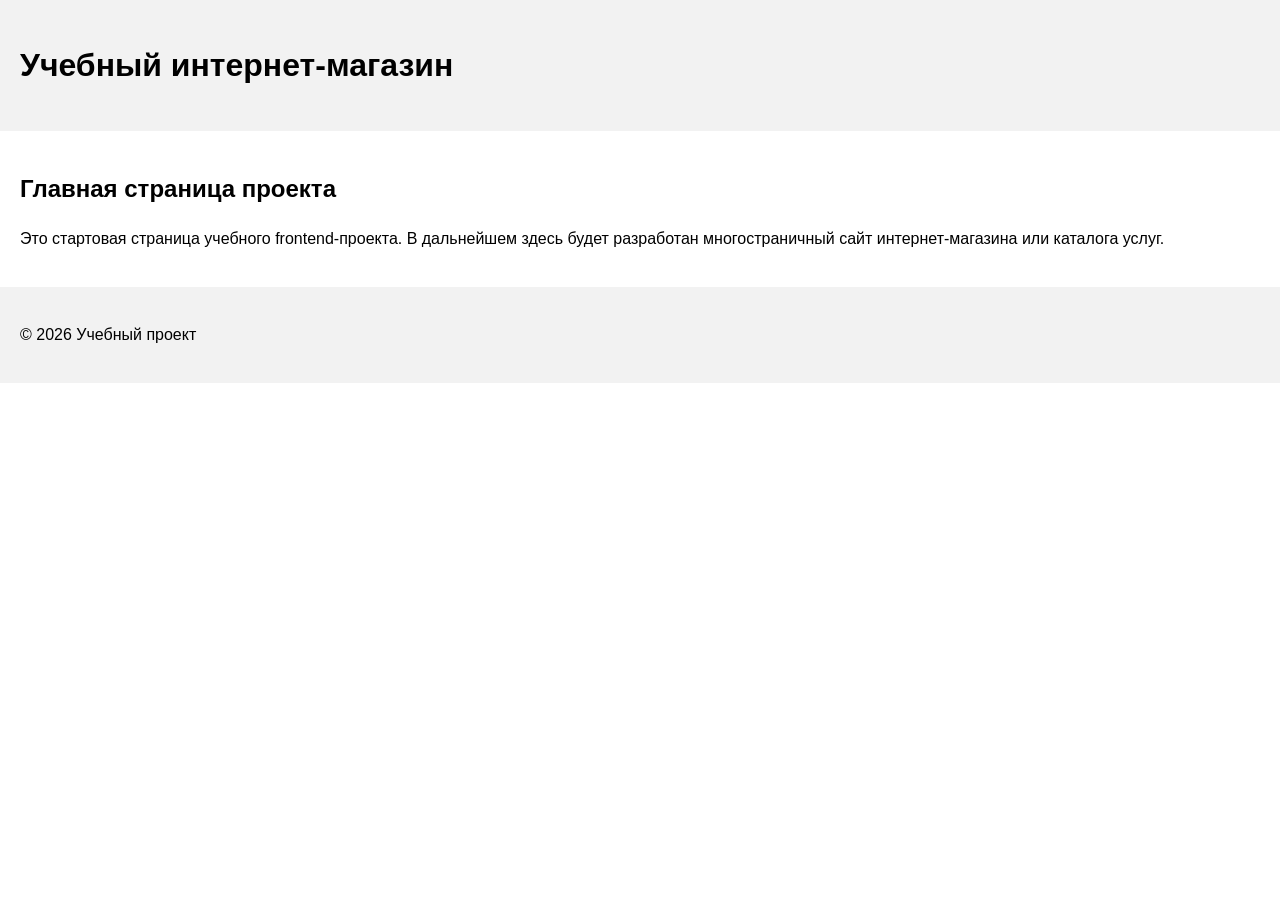
==== index.html @ 7483420e "feat: initialize frontend project structure" ====
<!DOCTYPE html>
<html lang="ru">
<head>
  <meta charset="UTF-8">
  <meta name="viewport" content="width=device-width, initial-scale=1.0">
  <title>Каталог товаров</title>
  <link rel="stylesheet" href="css/style.css">
</head>
<body>
  <header>
    <h1>Учебный интернет-магазин</h1>
  </header>

  <main>
    <section>
      <h2>Главная страница проекта</h2>
      <p>
        Это стартовая страница учебного frontend-проекта.
        В дальнейшем здесь будет разработан многостраничный сайт
        интернет-магазина или каталога услуг.
      </p>
    </section>
  </main>

  <footer>
    <p>&copy; 2026 Учебный проект</p>
  </footer>
</body>
</html>
---- css/style.css ----
body {
  margin: 0;
  font-family: Arial, sans-serif;
  line-height: 1.5;
}

header,
main,
footer {
  padding: 20px;
}

header {
  background-color: #f2f2f2;
}

footer {
  background-color: #f2f2f2;
}
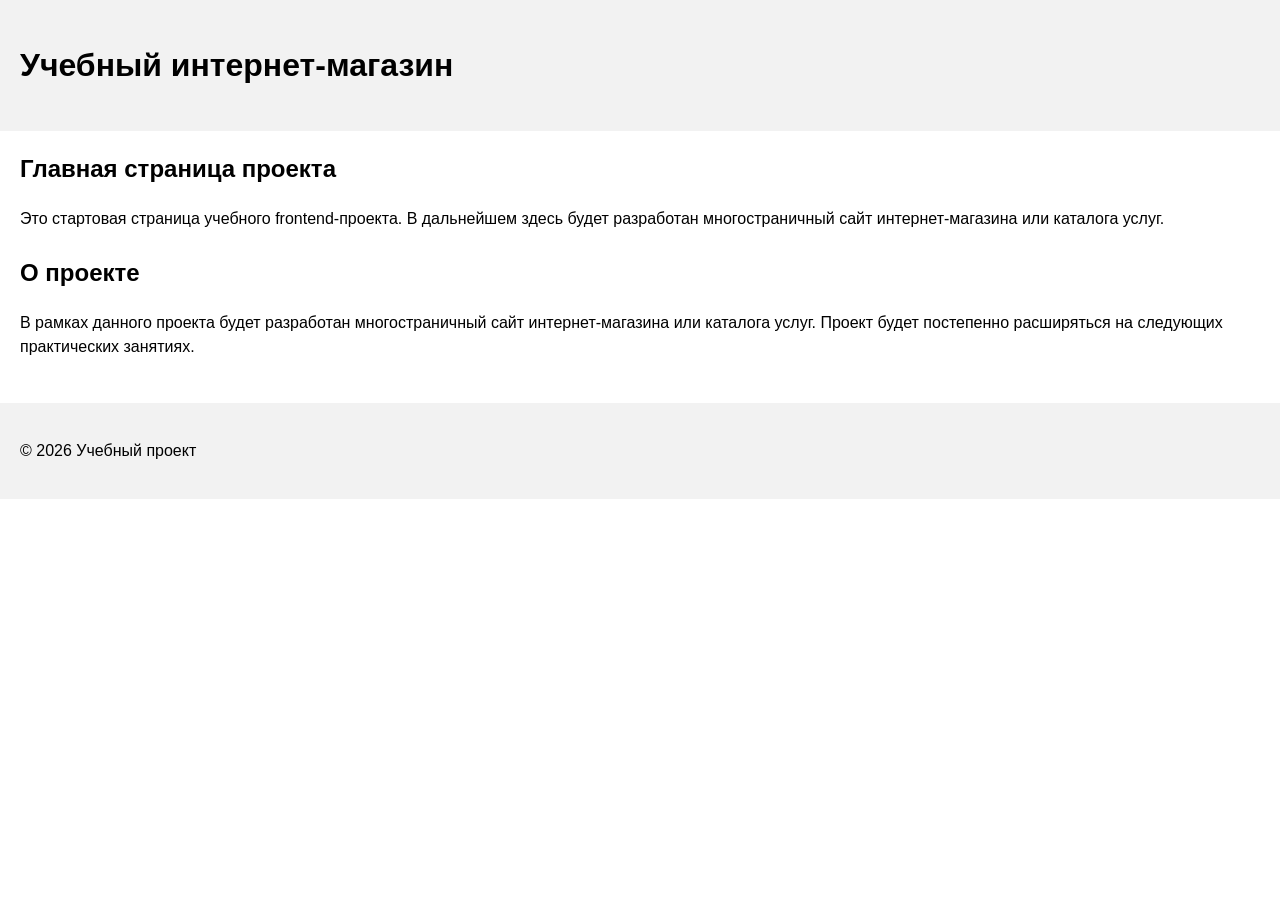
==== commit 7b2ff186: "feat: add project description section" ====
--- a/index.html
+++ b/index.html
@@ -20,6 +20,16 @@
         интернет-магазина или каталога услуг.
       </p>
     </section>
+    <section>
+    <h2>О проекте</h2>
+    <p>
+      В рамках данного проекта будет разработан многостраничный сайт
+      интернет-магазина или каталога услуг. Проект будет постепенно
+      расширяться на следующих практических занятиях.
+    </p>
+  </section>
+
+    
   </main>
 
   <footer>
--- a/css/style.css
+++ b/css/style.css
@@ -17,3 +17,11 @@
 footer {
   background-color: #f2f2f2;
 }
+
+section {
+  margin-bottom: 24px;
+}
+
+section h2 {
+  margin-top: 0;
+}
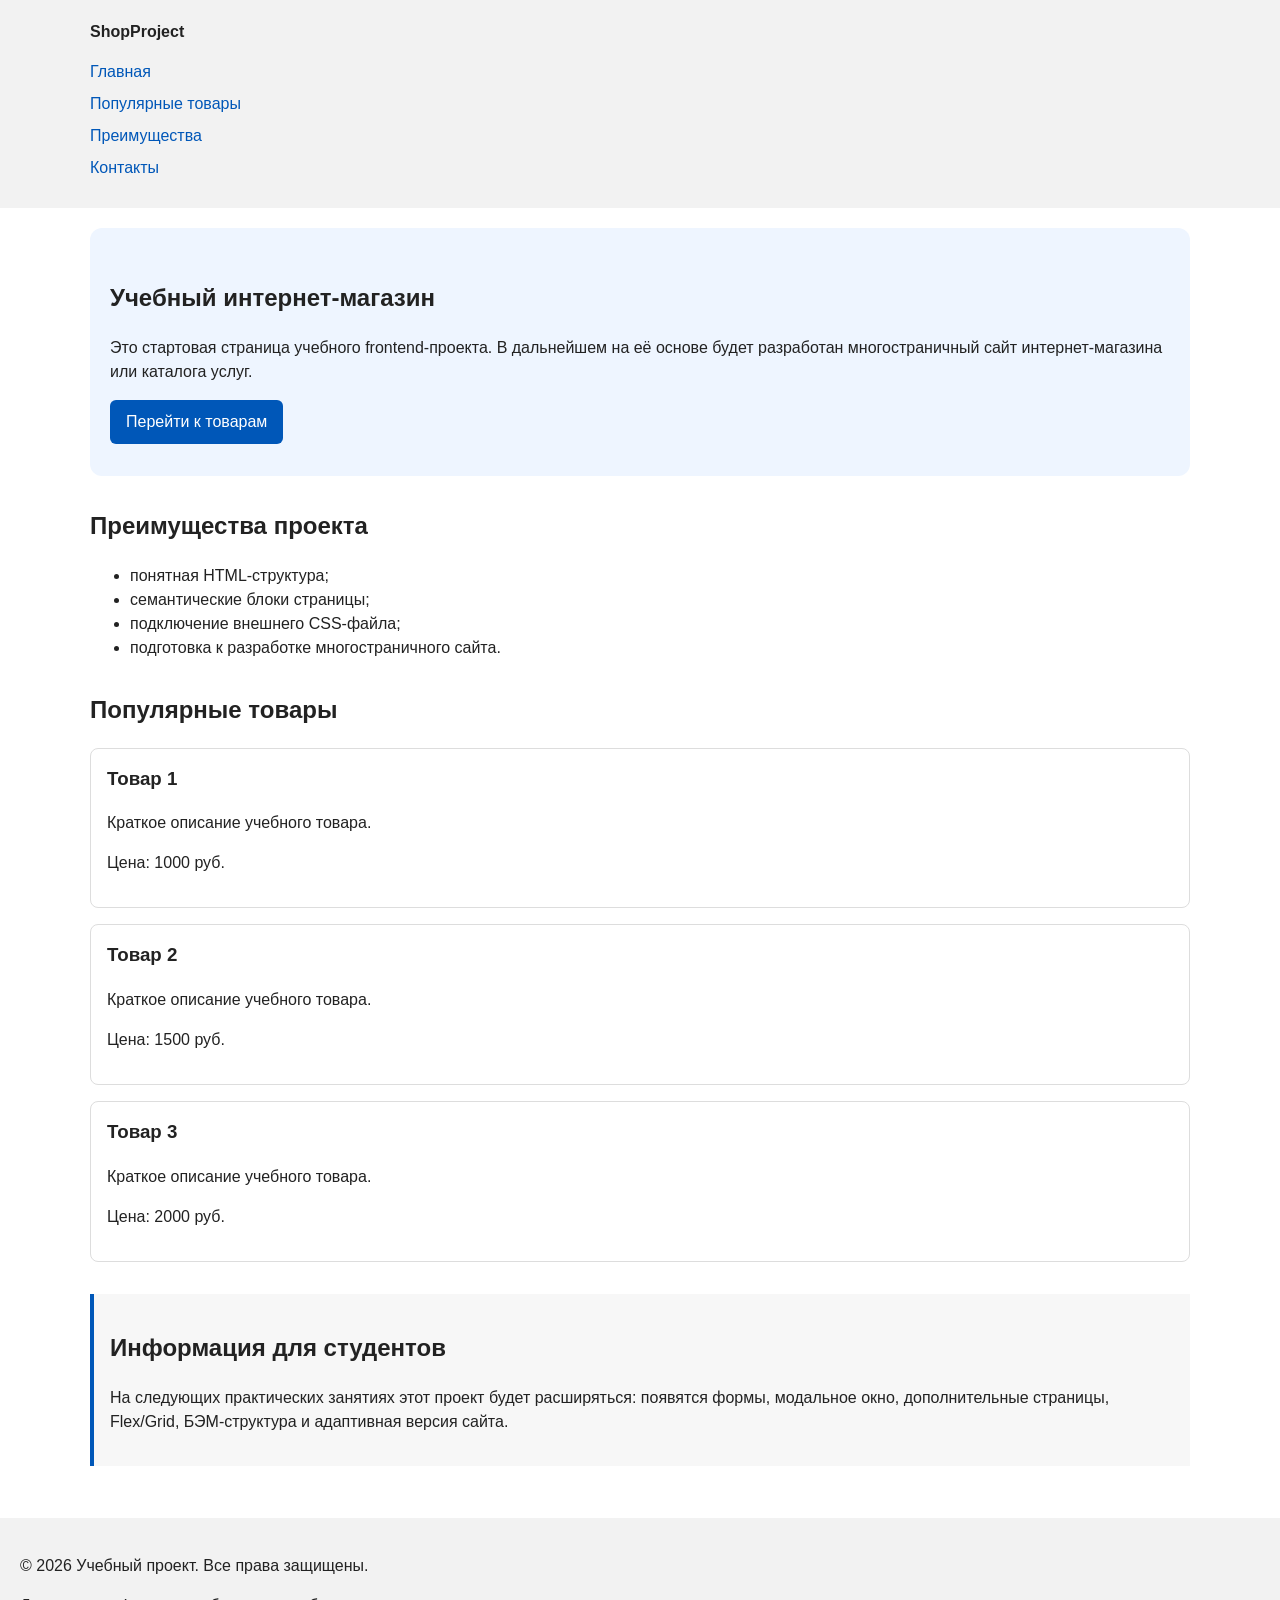
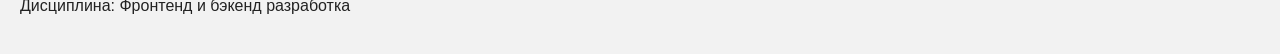
==== commit 8589a335: "feat: add semantic HTML structure and base CSS styles" ====
--- a/index.html
+++ b/index.html
@@ -1,39 +1,84 @@
-<!DOCTYPE html>
+<!doctype html>
 <html lang="ru">
-<head>
-  <meta charset="UTF-8">
-  <meta name="viewport" content="width=device-width, initial-scale=1.0">
-  <title>Каталог товаров</title>
-  <link rel="stylesheet" href="css/style.css">
-</head>
-<body>
-  <header>
-    <h1>Учебный интернет-магазин</h1>
-  </header>
+  <head>
+    <meta charset="UTF-8" />
+    <meta name="viewport" content="width=device-width, initial-scale=1.0" />
+    <title>Каталог товаров</title>
+    <link rel="stylesheet" href="css/style.css" />
+  </head>
+  <body>
+    <header>
+      <div class="site-header">
+        <a class="site-logo" href="index.html">ShopProject</a>
 
-  <main>
-    <section>
-      <h2>Главная страница проекта</h2>
-      <p>
-        Это стартовая страница учебного frontend-проекта.
-        В дальнейшем здесь будет разработан многостраничный сайт
-        интернет-магазина или каталога услуг.
-      </p>
-    </section>
-    <section>
-    <h2>О проекте</h2>
-    <p>
-      В рамках данного проекта будет разработан многостраничный сайт
-      интернет-магазина или каталога услуг. Проект будет постепенно
-      расширяться на следующих практических занятиях.
-    </p>
-  </section>
+        <nav class="site-nav" aria-label="Основная навигация">
+          <ul class="site-nav__list">
+            <li><a href="index.html">Главная</a></li>
+            <li><a href="#popular">Популярные товары</a></li>
+            <li><a href="#advantages">Преимущества</a></li>
+            <li><a href="#contacts">Контакты</a></li>
+          </ul>
+        </nav>
+      </div>
+    </header>
 
+    <main>
+      <section class="hero">
+        <h1>Учебный интернет-магазин</h1>
+        <p>
+          Это стартовая страница учебного frontend-проекта. В дальнейшем на её
+          основе будет разработан многостраничный сайт интернет-магазина или
+          каталога услуг.
+        </p>
+        <a class="button" href="#popular">Перейти к товарам</a>
+      </section>
+
+      <section class="section" id="advantages">
+        <h2>Преимущества проекта</h2>
+
+        <ul class="advantages-list">
+          <li>понятная HTML-структура;</li>
+          <li>семантические блоки страницы;</li>
+          <li>подключение внешнего CSS-файла;</li>
+          <li>подготовка к разработке многостраничного сайта.</li>
+        </ul>
+      </section>
+
+      <section class="section" id="popular">
+        <h2>Популярные товары</h2>
+
+        <article class="product-card">
+          <h3>Товар 1</h3>
+          <p>Краткое описание учебного товара.</p>
+          <p>Цена: 1000 руб.</p>
+        </article>
+
+        <article class="product-card">
+          <h3>Товар 2</h3>
+          <p>Краткое описание учебного товара.</p>
+          <p>Цена: 1500 руб.</p>
+        </article>
+
+        <article class="product-card">
+          <h3>Товар 3</h3>
+          <p>Краткое описание учебного товара.</p>
+          <p>Цена: 2000 руб.</p>
+        </article>
+      </section>
+
+      <aside class="aside-info">
+        <h2>Информация для студентов</h2>
+        <p>
+          На следующих практических занятиях этот проект будет расширяться:
+          появятся формы, модальное окно, дополнительные страницы, Flex/Grid,
+          БЭМ-структура и адаптивная версия сайта.
+        </p>
+      </aside>
+    </main>
     
-  </main>
-
-  <footer>
-    <p>&copy; 2026 Учебный проект</p>
-  </footer>
-</body>
+    <footer id="contacts">
+      <p>&copy; 2026 Учебный проект. Все права защищены.</p>
+      <p>Дисциплина: Фронтенд и бэкенд разработка</p>
+    </footer>
+  </body>
 </html>
--- a/css/style.css
+++ b/css/style.css
@@ -1,27 +1,172 @@
+/* 
+  Универсальное правило для всех элементов.
+  border-box делает расчёт размеров более понятным:
+  width включает content, padding и border.
+*/
+* {
+  box-sizing: border-box;
+}
+
+/*
+  Убираем стандартный внешний отступ браузера у body.
+  Без этого вокруг страницы может появиться белая рамка.
+*/
 body {
   margin: 0;
   font-family: Arial, sans-serif;
   line-height: 1.5;
+  color: #222222;
+  background-color: #ffffff;
 }
 
+/*
+  Задаём внутренние отступы для основных областей страницы.
+  Это делает содержимое визуально отделённым от краёв окна браузера.
+*/
 header,
 main,
 footer {
   padding: 20px;
 }
 
+/*
+  Оформляем шапку страницы.
+  Пока используется простой светло-серый фон.
+*/
 header {
   background-color: #f2f2f2;
 }
 
+/*
+  Оформляем подвал страницы тем же фоном,
+  чтобы визуально отделить его от основного содержимого.
+*/
 footer {
   background-color: #f2f2f2;
 }
 
-section {
-  margin-bottom: 24px;
+/*
+  Ограничиваем ширину содержимого шапки,
+  чтобы оно не растягивалось слишком сильно на широких экранах.
+*/
+.site-header {
+  max-width: 1100px;
+  margin: 0 auto;
 }
 
-section h2 {
+/*
+  Оформляем текстовый логотип.
+*/
+.site-logo {
+  font-weight: bold;
+  text-decoration: none;
+  color: #222222;
+}
+
+/*
+  Убираем стандартные отступы и маркеры списка навигации.
+*/
+.site-nav__list {
+  padding: 0;
+  margin: 16px 0 0;
+  list-style: none;
+}
+
+/*
+  Добавляем расстояние между пунктами меню.
+*/
+.site-nav__list li {
+  margin-bottom: 8px;
+}
+
+/*
+  Оформляем ссылки меню.
+*/
+.site-nav__list a {
+  color: #0057b8;
+  text-decoration: none;
+}
+
+/*
+  При наведении мыши подчёркиваем ссылку.
+  Подробно состояния интерфейса будут рассмотрены в практической работе 1.7.
+*/
+.site-nav__list a:hover {
+  text-decoration: underline;
+}
+
+/*
+  Hero-блок — первый крупный блок страницы.
+  Он визуально отделяется от остальных разделов фоном и отступами.
+*/
+.hero {
+  max-width: 1100px;
+  margin: 0 auto 32px;
+  padding: 32px 20px;
+  background-color: #eef5ff;
+  border-radius: 12px;
+}
+
+/*
+  Общий класс для разделов страницы.
+*/
+.section {
+  max-width: 1100px;
+  margin: 0 auto 32px;
+}
+
+/*
+  Убираем лишний верхний отступ у заголовков разделов.
+*/
+.section h2 {
   margin-top: 0;
 }
+
+/*
+  Карточка товара — самостоятельный блок.
+  На следующих занятиях карточки будут доработаны и выстроены в сетку.
+*/
+.product-card {
+  margin-bottom: 16px;
+  padding: 16px;
+  border: 1px solid #dddddd;
+  border-radius: 8px;
+  background-color: #ffffff;
+}
+
+/*
+  Убираем лишний верхний отступ у заголовка карточки.
+*/
+.product-card h3 {
+  margin-top: 0;
+}
+
+/*
+  Пока это обычная ссылка, но визуально она оформляется как кнопка.
+*/
+.button {
+  display: inline-block;
+  padding: 10px 16px;
+  color: #ffffff;
+  background-color: #0057b8;
+  text-decoration: none;
+  border-radius: 6px;
+}
+
+/*
+  Простое состояние наведения для кнопки.
+*/
+.button:hover {
+  background-color: #003f86;
+}
+
+/*
+  Дополнительный информационный блок.
+*/
+.aside-info {
+  max-width: 1100px;
+  margin: 0 auto 32px;
+  padding: 16px;
+  border-left: 4px solid #0057b8;
+  background-color: #f7f7f7;
+}
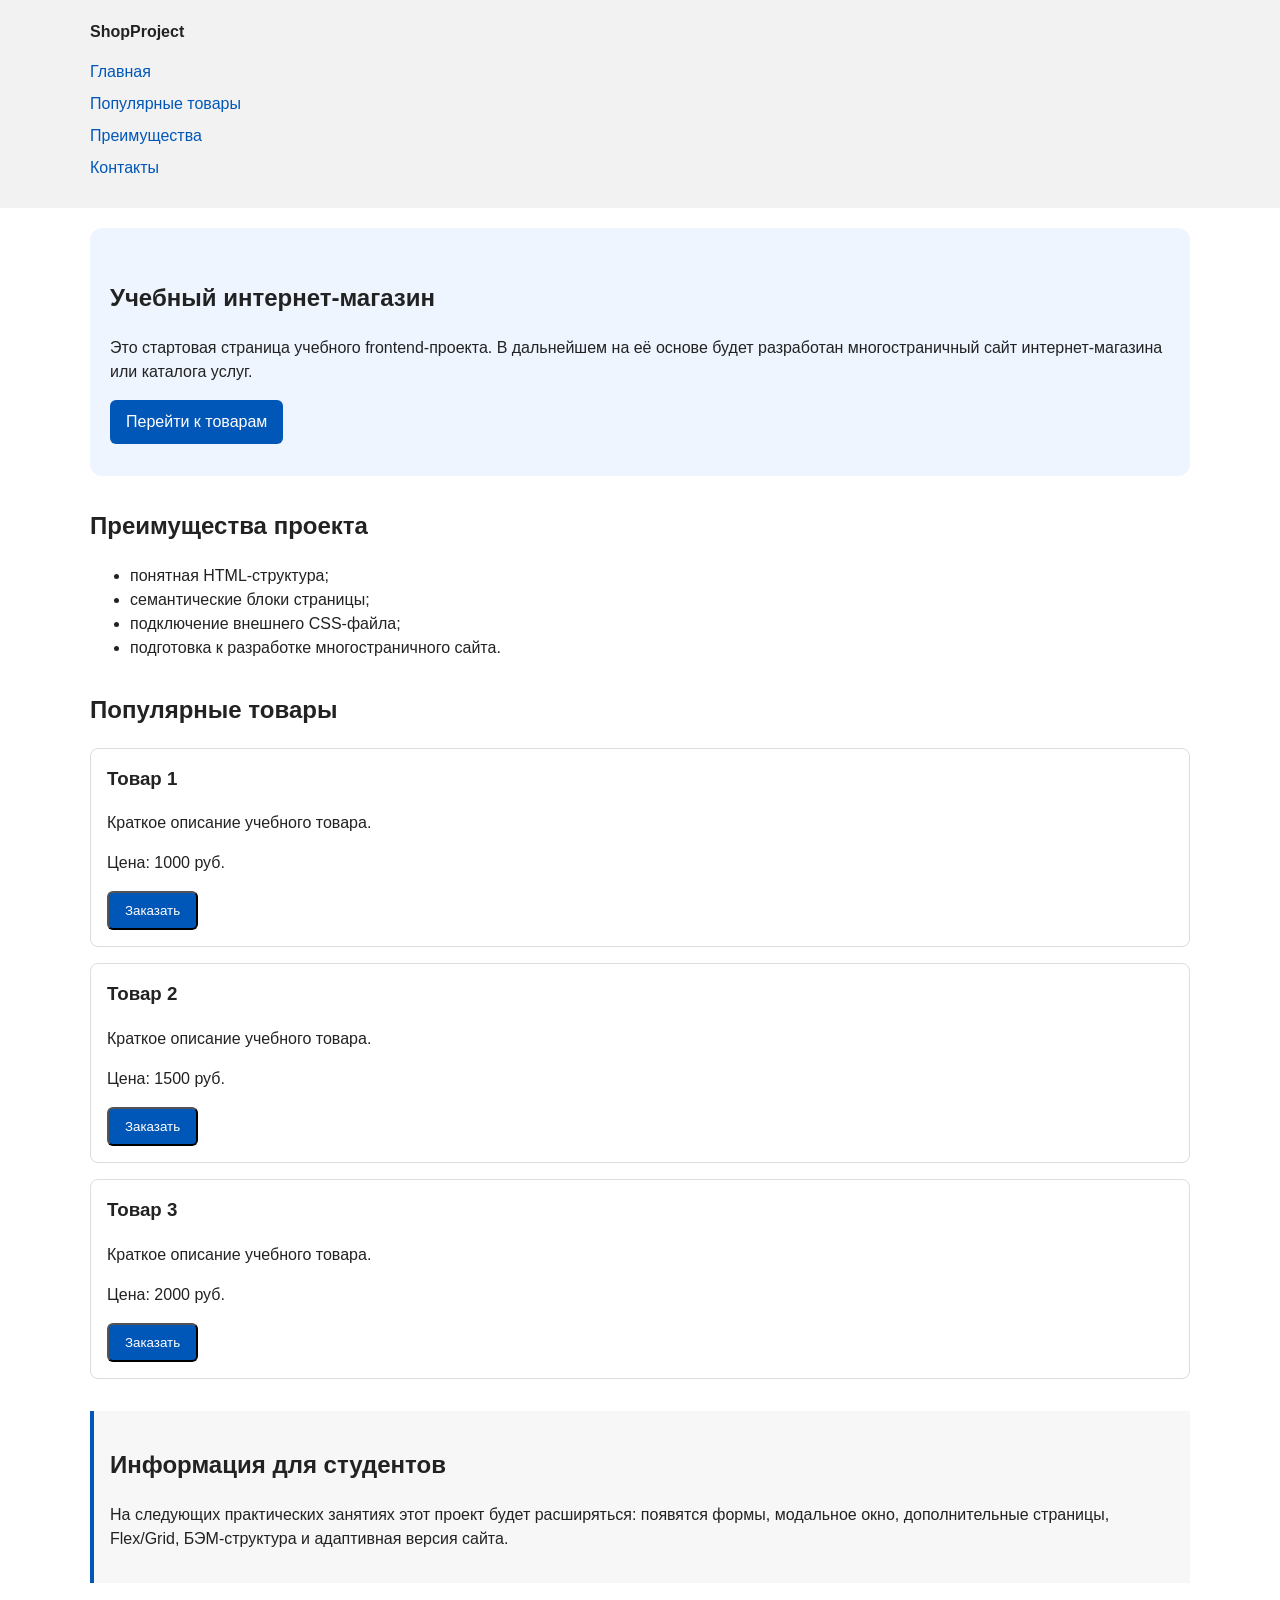
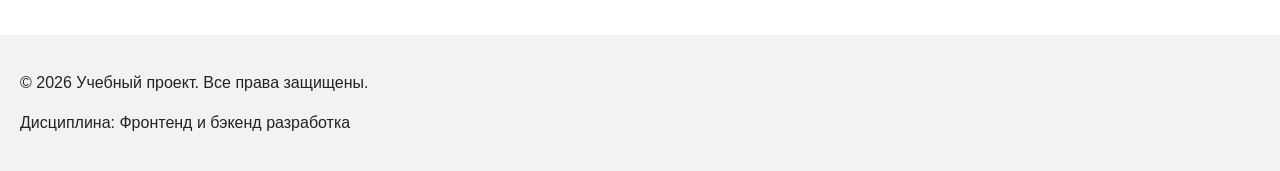
==== commit 04d9953b: "feat: add order form modal and validation" ====
--- a/index.html
+++ b/index.html
@@ -5,6 +5,7 @@
     <meta name="viewport" content="width=device-width, initial-scale=1.0" />
     <title>Каталог товаров</title>
     <link rel="stylesheet" href="css/style.css" />
+    <script src="js/main.js" defer></script>
   </head>
   <body>
     <header>
@@ -51,18 +52,39 @@
           <h3>Товар 1</h3>
           <p>Краткое описание учебного товара.</p>
           <p>Цена: 1000 руб.</p>
+          <button
+            class="button product-card__button"
+            type="button"
+            data-product="Товар 1"
+          >
+            Заказать
+          </button>
         </article>
 
         <article class="product-card">
           <h3>Товар 2</h3>
           <p>Краткое описание учебного товара.</p>
           <p>Цена: 1500 руб.</p>
+          <button
+            class="button product-card__button"
+            type="button"
+            data-product="Товар 2"
+          >
+            Заказать
+          </button>
         </article>
 
         <article class="product-card">
           <h3>Товар 3</h3>
           <p>Краткое описание учебного товара.</p>
           <p>Цена: 2000 руб.</p>
+          <button
+            class="button product-card__button"
+            type="button"
+            data-product="Товар 3"
+          >
+            Заказать
+          </button>
         </article>
       </section>
 
@@ -75,10 +97,112 @@
         </p>
       </aside>
     </main>
-    
+
     <footer id="contacts">
       <p>&copy; 2026 Учебный проект. Все права защищены.</p>
       <p>Дисциплина: Фронтенд и бэкенд разработка</p>
     </footer>
+    <dialog
+      class="order-dialog"
+      id="order-dialog"
+      aria-labelledby="order-dialog-title"
+    >
+      <h2 id="order-dialog-title">Оформление заявки</h2>
+
+      <form
+        class="order-form"
+        id="order-form"
+        action="#"
+        method="post"
+        novalidate
+      >
+        <input id="selected-product" name="selected-product" type="hidden" />
+
+        <div class="form-field">
+          <label for="order-name">Имя</label>
+          <input
+            id="order-name"
+            name="name"
+            type="text"
+            placeholder="Введите ваше имя"
+            minlength="2"
+            autocomplete="given-name"
+            required
+          />
+        </div>
+
+        <div class="form-field">
+          <label for="order-email">E-mail</label>
+          <input
+            id="order-email"
+            name="email"
+            type="email"
+            placeholder="example@mail.ru"
+            autocomplete="email"
+            required
+          />
+        </div>
+
+        <div class="form-field">
+          <label for="order-phone">Телефон</label>
+          <input
+            id="order-phone"
+            name="phone"
+            type="tel"
+            inputmode="tel"
+            placeholder="+7 (900) 000-00-00"
+            pattern="^\+7 \(\d{3}\) \d{3}-\d{2}-\d{2}$"
+            required
+          />
+          <small>Формат: +7 (900) 000-00-00</small>
+        </div>
+
+        <div class="form-field">
+          <label for="order-date">Дата связи</label>
+          <input id="order-date" name="date" type="date" />
+        </div>
+
+        <div class="form-field">
+          <label for="order-topic">Тема заявки</label>
+          <select id="order-topic" name="topic" required>
+            <option value="">Выберите тему</option>
+            <option value="product">Заказ товара</option>
+            <option value="consultation">Консультация</option>
+            <option value="delivery">Доставка</option>
+          </select>
+        </div>
+
+        <div class="form-field">
+          <label for="order-comment">Комментарий</label>
+          <textarea
+            id="order-comment"
+            name="comment"
+            rows="4"
+            placeholder="Укажите дополнительную информацию"
+          ></textarea>
+        </div>
+
+        <div class="form-field form-field--checkbox">
+          <label>
+            <input
+              id="order-agreement"
+              name="agreement"
+              type="checkbox"
+              required
+            />
+            Я согласен на обработку данных
+          </label>
+        </div>
+
+        <div class="form-actions">
+          <button type="button" id="close-order-dialog">Закрыть</button>
+          <button type="submit">Отправить заявку</button>
+        </div>
+      </form>
+    </dialog>
+
+    <p class="success-message" id="success-message" hidden>
+      Форма успешно отправлена!
+    </p>
   </body>
 </html>
--- a/css/style.css
+++ b/css/style.css
@@ -170,3 +170,105 @@
   border-left: 4px solid #0057b8;
   background-color: #f7f7f7;
 }
+
+/*
+  Модальное окно.
+  Элемент dialog сам умеет открываться поверх страницы.
+*/
+.order-dialog {
+  width: min(100% - 32px, 560px);
+  padding: 24px;
+  border: none;
+  border-radius: 12px;
+}
+
+/*
+  Затемнение фона за модальным окном.
+*/
+.order-dialog::backdrop {
+  background-color: rgba(0, 0, 0, 0.5);
+}
+
+/*
+  Поле формы.
+  Каждый блок получает нижний отступ.
+*/
+.form-field {
+  margin-bottom: 16px;
+}
+
+/*
+  Подпись поля.
+*/
+.form-field label {
+  display: block;
+  margin-bottom: 6px;
+}
+
+/*
+  Основные поля формы.
+*/
+.form-field input,
+.form-field select,
+.form-field textarea {
+  width: 100%;
+  padding: 10px 12px;
+  border: 1px solid #cccccc;
+  border-radius: 6px;
+  font: inherit;
+}
+
+/*
+  Checkbox не должен занимать всю ширину.
+*/
+.form-field input[type="checkbox"] {
+  width: auto;
+}
+
+/*
+  Подсказка под полем телефона.
+*/
+.form-field small {
+  display: block;
+  margin-top: 4px;
+  color: #666666;
+}
+
+/*
+  Видимый фокус для клавиатурной навигации.
+*/
+.form-field input:focus-visible,
+.form-field select:focus-visible,
+.form-field textarea:focus-visible,
+.form-actions button:focus-visible {
+  outline: 2px solid #0057b8;
+  outline-offset: 2px;
+}
+
+/*
+  Подсветка ошибочных полей.
+  Атрибут aria-invalid будет добавляться через JavaScript.
+*/
+[aria-invalid="true"] {
+  border-color: #b00020;
+}
+
+/*
+  Кнопки формы.
+*/
+.form-actions {
+  display: flex;
+  gap: 12px;
+  margin-top: 20px;
+}
+
+/*
+  Сообщение об успешной отправке.
+*/
+.success-message {
+  max-width: 1100px;
+  margin: 24px auto;
+  padding: 16px;
+  border-left: 4px solid #168a2f;
+  background-color: #eefaf0;
+}
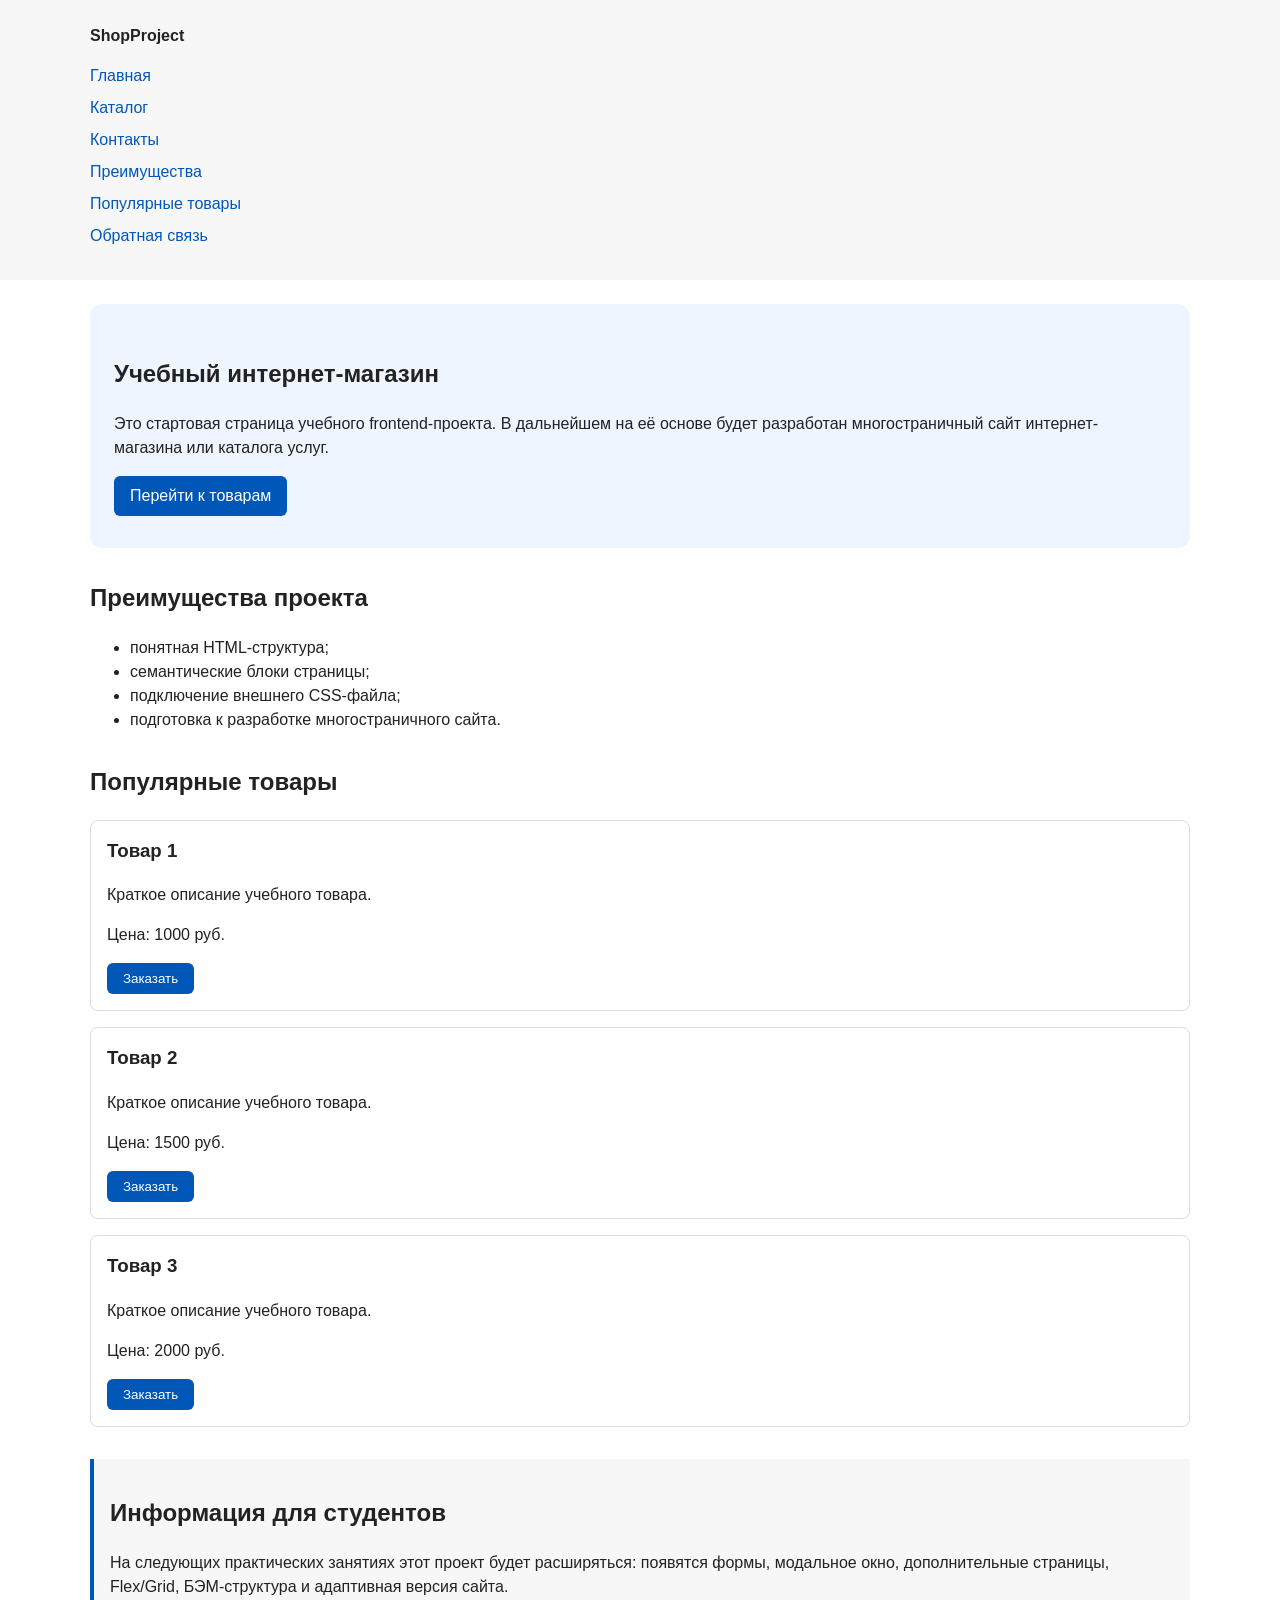
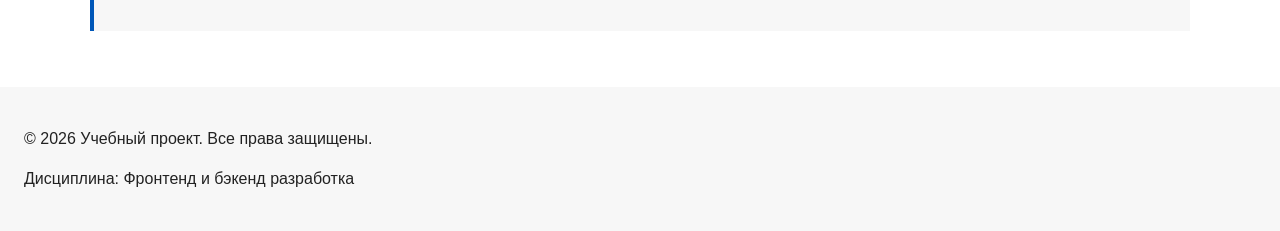
==== commit 75bf13fd: "feat: add multi-page structure navigation and anchors" ====
--- a/index.html
+++ b/index.html
@@ -15,9 +15,11 @@
         <nav class="site-nav" aria-label="Основная навигация">
           <ul class="site-nav__list">
             <li><a href="index.html">Главная</a></li>
-            <li><a href="#popular">Популярные товары</a></li>
-            <li><a href="#advantages">Преимущества</a></li>
-            <li><a href="#contacts">Контакты</a></li>
+            <li><a href="catalog.html">Каталог</a></li>
+            <li><a href="contacts.html">Контакты</a></li>
+            <li><a href="index.html#advantages">Преимущества</a></li>
+            <li><a href="index.html#popular">Популярные товары</a></li>
+            <li><a href="index.html#contacts">Обратная связь</a></li>
           </ul>
         </nav>
       </div>
--- a/css/style.css
+++ b/css/style.css
@@ -1,56 +1,93 @@
-/* 
-  Универсальное правило для всех элементов.
-  border-box делает расчёт размеров более понятным:
-  width включает content, padding и border.
-*/
+/* ===============================
+   1. Переменные проекта
+   =============================== */
+
+:root {
+  /* Основные цвета проекта */
+  --color-bg: #ffffff;
+  --color-text: #222222;
+  --color-muted: #666666;
+  --color-primary: #0057b8;
+  --color-primary-dark: #003f86;
+  --color-border: #dddddd;
+  --color-surface: #f7f7f7;
+  --color-surface-accent: #eef5ff;
+  --color-danger: #b00020;
+  --color-success: #168a2f;
+  --color-success-bg: #eefaf0;
+  --color-white: #ffffff;
+
+  /* Отступы */
+  --space-xs: 4px;
+  --space-sm: 8px;
+  --space-md: 16px;
+  --space-lg: 24px;
+  --space-xl: 32px;
+
+  /* Скругления */
+  --radius-sm: 6px;
+  --radius-md: 8px;
+  --radius-lg: 12px;
+
+  /* Размеры */
+  --container-width: 1100px;
+}
+
+
+/* ===============================
+   2. Базовые стили
+   =============================== */
+
 * {
   box-sizing: border-box;
 }
 
-/*
-  Убираем стандартный внешний отступ браузера у body.
-  Без этого вокруг страницы может появиться белая рамка.
-*/
 body {
   margin: 0;
   font-family: Arial, sans-serif;
   line-height: 1.5;
-  color: #222222;
-  background-color: #ffffff;
-}
-
-/*
-  Задаём внутренние отступы для основных областей страницы.
-  Это делает содержимое визуально отделённым от краёв окна браузера.
-*/
+  color: var(--color-text);
+  background-color: var(--color-bg);
+}
+
 header,
 main,
 footer {
-  padding: 20px;
-}
-
-/*
-  Оформляем шапку страницы.
-  Пока используется простой светло-серый фон.
-*/
+  padding: var(--space-lg);
+}
+
 header {
-  background-color: #f2f2f2;
-}
-
-/*
-  Оформляем подвал страницы тем же фоном,
-  чтобы визуально отделить его от основного содержимого.
-*/
+  background-color: var(--color-surface);
+}
+
 footer {
-  background-color: #f2f2f2;
-}
+  background-color: var(--color-surface);
+}
+
+/* ===============================
+   3. Общие элементы интерфейса
+   =============================== */
+
+a {
+  color: var(--color-primary);
+}
+
+a:hover {
+  color: var(--color-primary-dark);
+}
+
+a:focus-visible {
+  outline: 2px solid var(--color-primary);
+  outline-offset: 3px;
+}
+
 
 /*
   Ограничиваем ширину содержимого шапки,
   чтобы оно не растягивалось слишком сильно на широких экранах.
 */
 .site-header {
-  max-width: 1100px;
+  max-width: var(--container-width);
   margin: 0 auto;
 }
 
@@ -60,7 +97,7 @@
 .site-logo {
   font-weight: bold;
   text-decoration: none;
-  color: #222222;
+  color: var(--color-text);
 }
 
 /*
@@ -68,7 +105,7 @@
 */
 .site-nav__list {
   padding: 0;
-  margin: 16px 0 0;
+  margin: var(--space-md) 0 0;
   list-style: none;
 }
 
@@ -76,14 +113,14 @@
   Добавляем расстояние между пунктами меню.
 */
 .site-nav__list li {
-  margin-bottom: 8px;
+  margin-bottom: var(--space-sm);
 }
 
 /*
   Оформляем ссылки меню.
 */
 .site-nav__list a {
-  color: #0057b8;
+  color: var(--color-primary);
   text-decoration: none;
 }
 
@@ -95,180 +132,184 @@
   text-decoration: underline;
 }
 
-/*
-  Hero-блок — первый крупный блок страницы.
-  Он визуально отделяется от остальных разделов фоном и отступами.
-*/
+/* ===============================
+   4. Компоненты страницы
+   =============================== */
+
 .hero {
-  max-width: 1100px;
-  margin: 0 auto 32px;
-  padding: 32px 20px;
-  background-color: #eef5ff;
-  border-radius: 12px;
-}
-
-/*
-  Общий класс для разделов страницы.
-*/
+  max-width: var(--container-width);
+  margin: 0 auto var(--space-xl);
+  padding: var(--space-xl) var(--space-lg);
+  background-color: var(--color-surface-accent);
+  border-radius: var(--radius-lg);
+}
+
 .section {
-  max-width: 1100px;
-  margin: 0 auto 32px;
-}
-
-/*
-  Убираем лишний верхний отступ у заголовков разделов.
-*/
+  max-width: var(--container-width);
+  margin: 0 auto var(--space-xl);
+}
+
 .section h2 {
   margin-top: 0;
 }
 
-/*
-  Карточка товара — самостоятельный блок.
-  На следующих занятиях карточки будут доработаны и выстроены в сетку.
-*/
+
 .product-card {
-  margin-bottom: 16px;
-  padding: 16px;
-  border: 1px solid #dddddd;
-  border-radius: 8px;
-  background-color: #ffffff;
-}
-
-/*
-  Убираем лишний верхний отступ у заголовка карточки.
-*/
+  margin-bottom: var(--space-md);
+  padding: var(--space-md);
+  border: 1px solid var(--color-border);
+  border-radius: var(--radius-md);
+  background-color: var(--color-bg);
+}
+
+.product-card:hover {
+  border-color: var(--color-primary);
+}
+
 .product-card h3 {
   margin-top: 0;
 }
 
-/*
-  Пока это обычная ссылка, но визуально она оформляется как кнопка.
-*/
+
 .button {
   display: inline-block;
-  padding: 10px 16px;
-  color: #ffffff;
-  background-color: #0057b8;
+  padding: var(--space-sm) var(--space-md);
+  color: var(--color-white);
+  background-color: var(--color-primary);
   text-decoration: none;
-  border-radius: 6px;
-}
-
-/*
-  Простое состояние наведения для кнопки.
-*/
+  border: none;
+  border-radius: var(--radius-sm);
+  cursor: pointer;
+}
+
 .button:hover {
-  background-color: #003f86;
-}
+  background-color: var(--color-primary-dark);
+}
+
+.button:focus-visible {
+  outline: 2px solid var(--color-primary);
+  outline-offset: 3px;
+}
+
+.button:disabled {
+  opacity: 0.6;
+  cursor: not-allowed;
+}
+
 
 /*
   Дополнительный информационный блок.
 */
 .aside-info {
-  max-width: 1100px;
-  margin: 0 auto 32px;
-  padding: 16px;
-  border-left: 4px solid #0057b8;
-  background-color: #f7f7f7;
-}
-
-/*
-  Модальное окно.
-  Элемент dialog сам умеет открываться поверх страницы.
-*/
+  max-width: var(--container-width);
+  margin: 0 auto var(--space-xl);
+  padding: var(--space-md);
+  border-left: 4px solid var(--color-primary);
+  background-color: var(--color-surface);
+}
+
+/* ===============================
+   5. Форма и модальное окно
+   =============================== */
+
 .order-dialog {
   width: min(100% - 32px, 560px);
-  padding: 24px;
+  padding: var(--space-lg);
   border: none;
-  border-radius: 12px;
-}
-
-/*
-  Затемнение фона за модальным окном.
-*/
+  border-radius: var(--radius-lg);
+}
+
 .order-dialog::backdrop {
   background-color: rgba(0, 0, 0, 0.5);
 }
 
-/*
-  Поле формы.
-  Каждый блок получает нижний отступ.
-*/
 .form-field {
-  margin-bottom: 16px;
-}
-
-/*
-  Подпись поля.
-*/
+  margin-bottom: var(--space-md);
+}
+
 .form-field label {
   display: block;
-  margin-bottom: 6px;
-}
-
-/*
-  Основные поля формы.
-*/
+  margin-bottom: var(--space-xs);
+}
+
 .form-field input,
 .form-field select,
 .form-field textarea {
   width: 100%;
-  padding: 10px 12px;
-  border: 1px solid #cccccc;
-  border-radius: 6px;
+  padding: var(--space-sm) var(--space-md);
+  border: 1px solid var(--color-border);
+  border-radius: var(--radius-sm);
   font: inherit;
 }
 
-/*
-  Checkbox не должен занимать всю ширину.
-*/
 .form-field input[type="checkbox"] {
   width: auto;
 }
 
-/*
-  Подсказка под полем телефона.
-*/
 .form-field small {
   display: block;
-  margin-top: 4px;
-  color: #666666;
-}
-
-/*
-  Видимый фокус для клавиатурной навигации.
-*/
+  margin-top: var(--space-xs);
+  color: var(--color-muted);
+}
+
+.form-field input:hover,
+.form-field select:hover,
+.form-field textarea:hover {
+  border-color: var(--color-primary);
+}
+
 .form-field input:focus-visible,
 .form-field select:focus-visible,
 .form-field textarea:focus-visible,
 .form-actions button:focus-visible {
-  outline: 2px solid #0057b8;
-  outline-offset: 2px;
-}
-
-/*
-  Подсветка ошибочных полей.
-  Атрибут aria-invalid будет добавляться через JavaScript.
-*/
+  outline: 2px solid var(--color-primary);
+  outline-offset: 3px;
+}
+
 [aria-invalid="true"] {
-  border-color: #b00020;
-}
+  border-color: var(--color-danger);
+}
+
 
 /*
   Кнопки формы.
 */
 .form-actions {
   display: flex;
-  gap: 12px;
-  margin-top: 20px;
-}
-
-/*
-  Сообщение об успешной отправке.
-*/
+  gap: var(--space-sm);
+  margin-top: var(--space-lg);
+}
+
 .success-message {
-  max-width: 1100px;
-  margin: 24px auto;
-  padding: 16px;
-  border-left: 4px solid #168a2f;
-  background-color: #eefaf0;
-}
+  max-width: var(--container-width);
+  margin: var(--space-lg) auto;
+  padding: var(--space-md);
+  border-left: 4px solid var(--color-success);
+  background-color: var(--color-success-bg);
+}
+
+.breadcrumbs {
+  max-width: var(--container-width);
+  margin: 0 auto var(--space-md);
+  font-size: 14px;
+  color: var(--color-muted);
+}
+
+.breadcrumbs a {
+  color: var(--color-primary);
+}
+
+.breadcrumbs span::before {
+  content: " / ";
+  color: var(--color-muted);
+}
+
+html {
+  scroll-behavior: smooth;
+}
+
+:target {
+  outline: 2px dashed var(--color-primary);
+  outline-offset: 4px;
+}
+
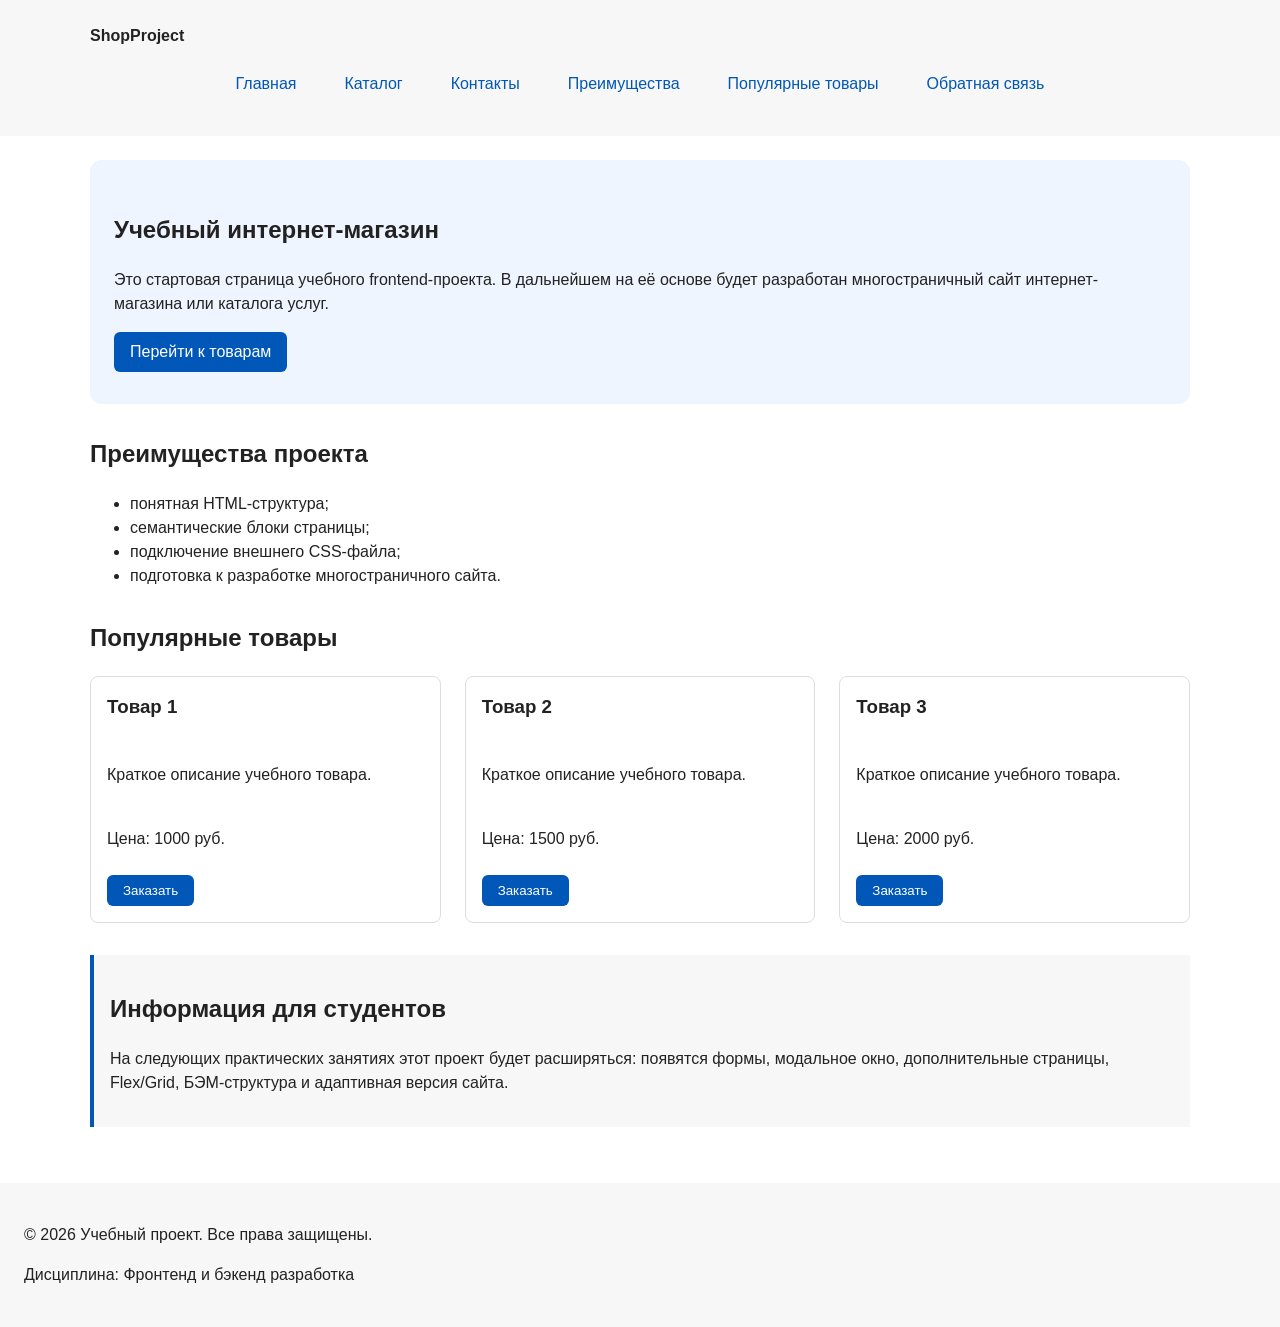
==== commit 2e32859f: "feat: add flex navigation and grid catalog layout" ====
--- a/index.html
+++ b/index.html
@@ -50,44 +50,46 @@
       <section class="section" id="popular">
         <h2>Популярные товары</h2>
 
-        <article class="product-card">
-          <h3>Товар 1</h3>
-          <p>Краткое описание учебного товара.</p>
-          <p>Цена: 1000 руб.</p>
-          <button
-            class="button product-card__button"
-            type="button"
-            data-product="Товар 1"
-          >
-            Заказать
-          </button>
-        </article>
-
-        <article class="product-card">
-          <h3>Товар 2</h3>
-          <p>Краткое описание учебного товара.</p>
-          <p>Цена: 1500 руб.</p>
-          <button
-            class="button product-card__button"
-            type="button"
-            data-product="Товар 2"
-          >
-            Заказать
-          </button>
-        </article>
-
-        <article class="product-card">
-          <h3>Товар 3</h3>
-          <p>Краткое описание учебного товара.</p>
-          <p>Цена: 2000 руб.</p>
-          <button
-            class="button product-card__button"
-            type="button"
-            data-product="Товар 3"
-          >
-            Заказать
-          </button>
-        </article>
+        <div class="products-grid">
+          <article class="product-card">
+            <h3>Товар 1</h3>
+            <p>Краткое описание учебного товара.</p>
+            <p>Цена: 1000 руб.</p>
+            <button
+              class="button product-card__button"
+              type="button"
+              data-product="Товар 1"
+            >
+              Заказать
+            </button>
+          </article>
+
+          <article class="product-card">
+            <h3>Товар 2</h3>
+            <p>Краткое описание учебного товара.</p>
+            <p>Цена: 1500 руб.</p>
+            <button
+              class="button product-card__button"
+              type="button"
+              data-product="Товар 2"
+            >
+              Заказать
+            </button>
+          </article>
+
+          <article class="product-card">
+            <h3>Товар 3</h3>
+            <p>Краткое описание учебного товара.</p>
+            <p>Цена: 2000 руб.</p>
+            <button
+              class="button product-card__button"
+              type="button"
+              data-product="Товар 3"
+            >
+              Заказать
+            </button>
+          </article>
+        </div>
       </section>
 
       <aside class="aside-info">
--- a/css/style.css
+++ b/css/style.css
@@ -81,56 +81,46 @@
   outline-offset: 3px;
 }
 
-
-/*
-  Ограничиваем ширину содержимого шапки,
-  чтобы оно не растягивалось слишком сильно на широких экранах.
-*/
 .site-header {
   max-width: var(--container-width);
   margin: 0 auto;
 }
 
-/*
-  Оформляем текстовый логотип.
-*/
 .site-logo {
   font-weight: bold;
   text-decoration: none;
   color: var(--color-text);
 }
 
-/*
-  Убираем стандартные отступы и маркеры списка навигации.
-*/
 .site-nav__list {
+  display: flex;
+  flex-wrap: wrap;
+  justify-content: center;
+  align-items: center;
+  gap: var(--space-md);
   padding: 0;
   margin: var(--space-md) 0 0;
   list-style: none;
 }
 
-/*
-  Добавляем расстояние между пунктами меню.
-*/
 .site-nav__list li {
   margin-bottom: var(--space-sm);
 }
 
-/*
-  Оформляем ссылки меню.
-*/
 .site-nav__list a {
+  display: inline-block;
+  padding: var(--space-sm) var(--space-md);
   color: var(--color-primary);
   text-decoration: none;
-}
-
-/*
-  При наведении мыши подчёркиваем ссылку.
-  Подробно состояния интерфейса будут рассмотрены в практической работе 1.7.
-*/
+  border-radius: var(--radius-sm);
+}
+
+
 .site-nav__list a:hover {
-  text-decoration: underline;
-}
+  color: var(--color-white);
+  background-color: var(--color-primary);
+}
+
 
 /* ===============================
    4. Компоненты страницы
@@ -153,15 +143,22 @@
   margin-top: 0;
 }
 
-
 .product-card {
-  margin-bottom: var(--space-md);
+  display: flex;
+  flex-direction: column;
+  gap: var(--space-sm);
+  margin-bottom: 0;
   padding: var(--space-md);
   border: 1px solid var(--color-border);
   border-radius: var(--radius-md);
   background-color: var(--color-bg);
 }
 
+.product-card .button {
+  margin-top: auto;
+  align-self: flex-start;
+}
+
 .product-card:hover {
   border-color: var(--color-primary);
 }
@@ -169,7 +166,6 @@
 .product-card h3 {
   margin-top: 0;
 }
-
 
 .button {
   display: inline-block;
@@ -196,10 +192,6 @@
   cursor: not-allowed;
 }
 
-
-/*
-  Дополнительный информационный блок.
-*/
 .aside-info {
   max-width: var(--container-width);
   margin: 0 auto var(--space-xl);
@@ -270,10 +262,6 @@
   border-color: var(--color-danger);
 }
 
-
-/*
-  Кнопки формы.
-*/
 .form-actions {
   display: flex;
   gap: var(--space-sm);
@@ -313,3 +301,58 @@
   outline-offset: 4px;
 }
 
+.products-grid {
+  display: grid;
+  grid-template-columns: repeat(3, 1fr);
+  gap: var(--space-lg);
+}
+
+.catalog-layout {
+  max-width: var(--container-width);
+  margin: 0 auto var(--space-xl);
+  display: grid;
+  grid-template-columns: 260px 1fr;
+  grid-template-areas: "filters products";
+  gap: var(--space-lg);
+}
+
+.catalog-filters {
+  grid-area: filters;
+  padding: var(--space-md);
+  border: 1px solid var(--color-border);
+  border-radius: var(--radius-md);
+  background-color: var(--color-surface);
+}
+
+.catalog-products {
+  grid-area: products;
+}
+
+.filters-form {
+  display: grid;
+  gap: var(--space-md);
+}
+
+.filters-form fieldset {
+  margin: 0;
+  padding: var(--space-md);
+  border: 1px solid var(--color-border);
+  border-radius: var(--radius-sm);
+}
+
+.filters-form legend {
+  font-weight: 700;
+}
+
+.filters-form label {
+  display: block;
+  margin-bottom: var(--space-sm);
+}
+
+.filters-form input[type="number"] {
+  width: 100%;
+  padding: 8px 10px;
+  border: 1px solid var(--color-border);
+  border-radius: var(--radius-sm);
+  font: inherit;
+}
